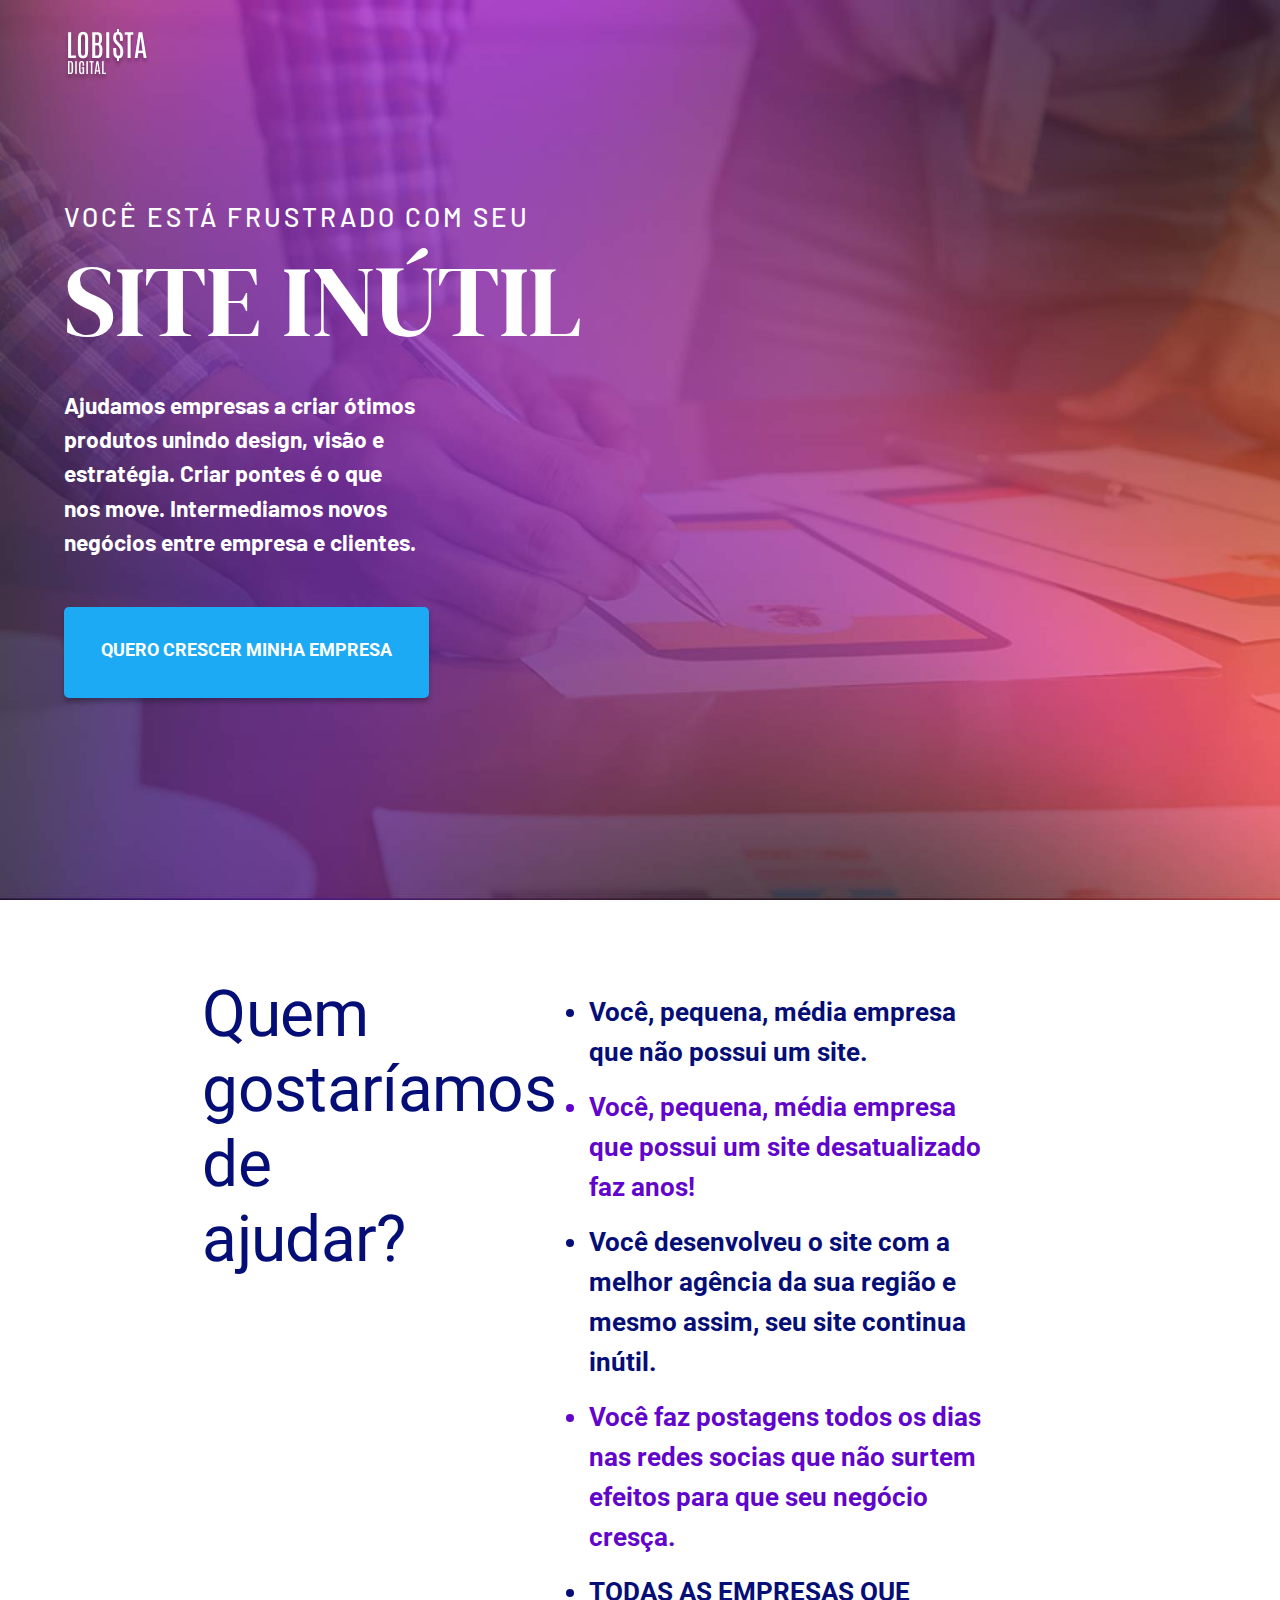
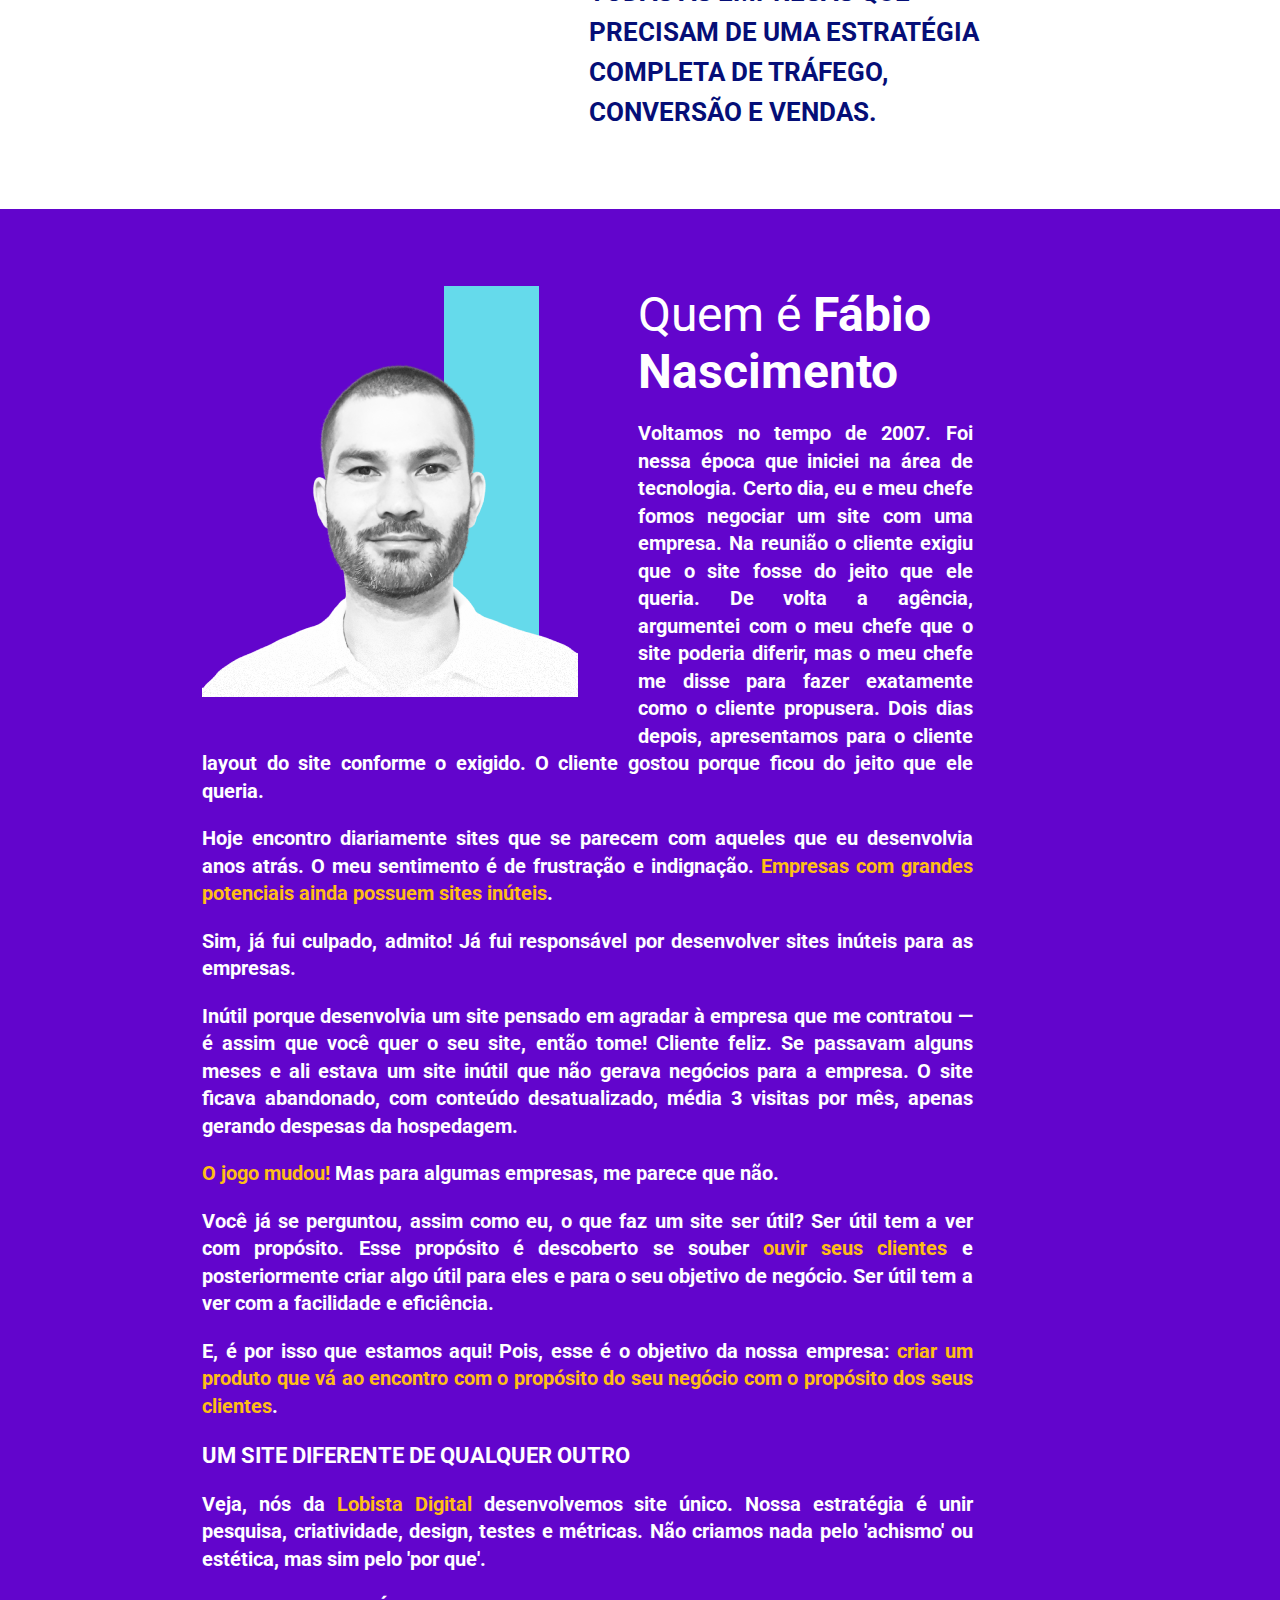
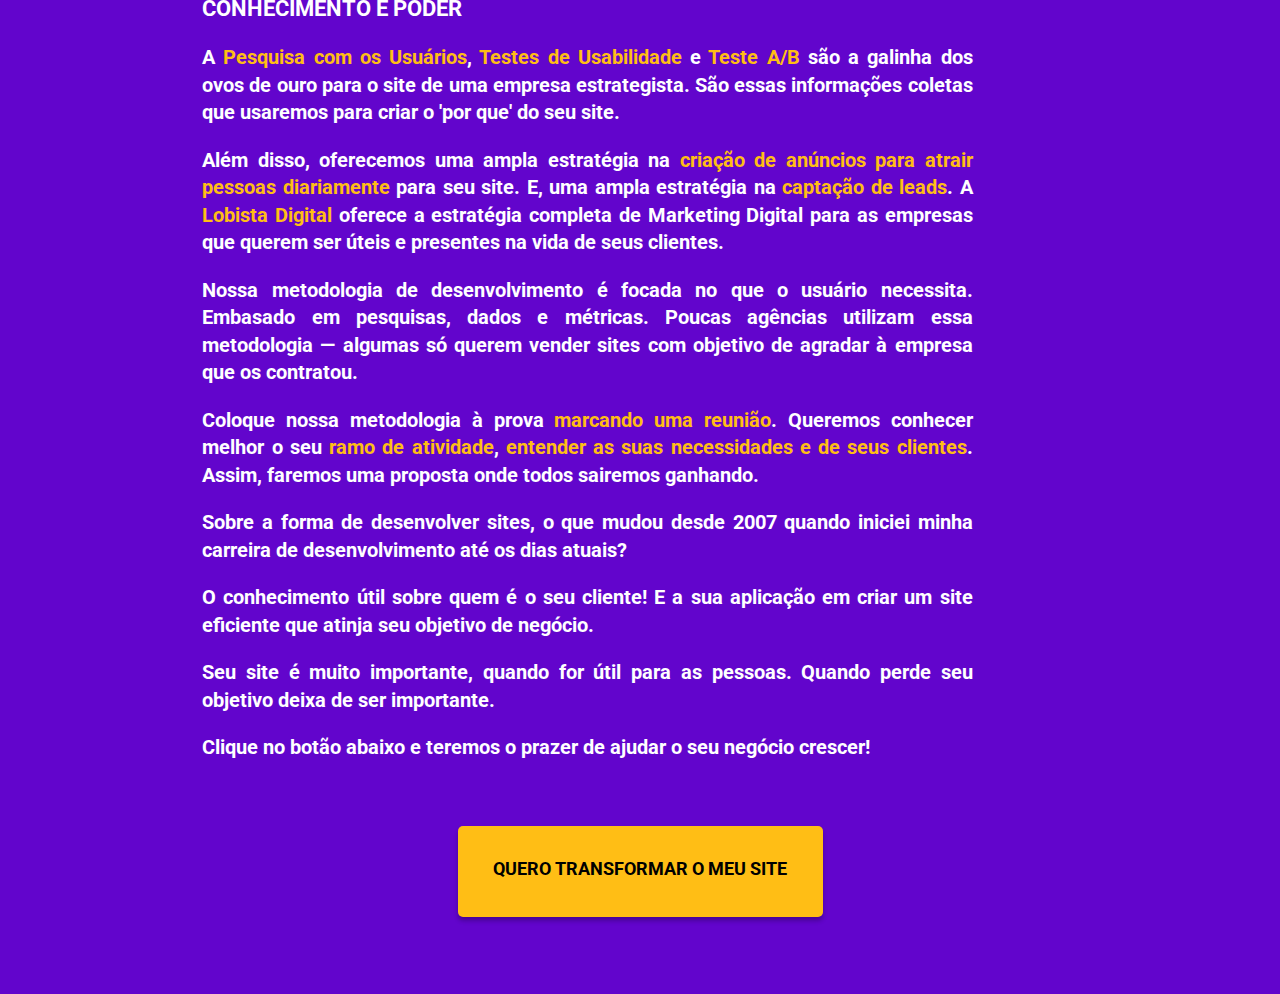
==== index.html @ ce74a732 "first commit" ====
<!DOCTYPE html>
<html lang="pt-BR">
<head>
    <meta charset="UTF-8">
    <meta http-equiv="X-UA-Compatible" content="IE=edge">
    <meta name="viewport" content="width=device-width, initial-scale=1.0">
    <title>Lobista Digital - Criar pontes é o que nos move.</title>
    <link rel="stylesheet" href="./styles/template.css">
    <link rel="icon" href="https://raw.githubusercontent.com/fabionascimento1/lobistadigital/main/images/iconLobista.png" sizes="192x192">
    <link rel="apple-touch-icon-precomposed" href="https://raw.githubusercontent.com/fabionascimento1/lobistadigital/main/images/iconLobista.png">
    <meta name="msapplication-TileImage" content="https://raw.githubusercontent.com/fabionascimento1/lobistadigital/main/images/iconLobista.png">
    <script id="mcjs">!function(c,h,i,m,p){m=c.createElement(h),p=c.getElementsByTagName(h)[0],m.async=1,m.src=i,p.parentNode.insertBefore(m,p)}(document,"script","https://chimpstatic.com/mcjs-connected/js/users/970617e19f73274f27d35c016/f97d72f4cf1926f8567472466.js");</script>
</head>
<body>
<!--https://lobistadigital.vercel.app/--> 
<div id="myModal" class="modal">

    <!-- Modal content -->
    <div class="modal-content">
      <div class="close">&times;</div>
      <p><!-- Begin Mailchimp Signup Form -->
        <div id="mc_embed_signup">
            <form action="https://app.us5.list-manage.com/subscribe/post?u=970617e19f73274f27d35c016&amp;id=2331b0700a" method="post" id="mc-embedded-subscribe-form" name="mc-embedded-subscribe-form" class="validate" target="_blank" novalidate>
                <div id="mc_embed_signup_scroll">
                <h2>VAMOS
                    CONVERSAR
                    SOBRE O SEU
                    PROJETO?</h2>
            <div class="indicates-required"><span class="asterisk">*</span> Campo Obrigatório</div>
            <div class="mc-field-group">
                <label for="mce-EMAIL">Seu email  <span class="asterisk">*</span>
            </label>
                <input type="email" value="" name="EMAIL" placeholder="Seu e-mail" class="required email mc_embed_signup__text" id="mce-EMAIL">
            </div>
            <div class="mc-field-group">
                <label for="mce-FNAME">Seu Nome </label>
                <input type="text" value="" name="FNAME" placeholder="Seu nome" class="mc_embed_signup__text" id="mce-FNAME">
            </div>
            <div class="mc-field-group">
                <label for="mce-SITE">Seu site </label>
                <input type="text" value="" name="SITE" placeholder="www.seusite.com.br" class="mc_embed_signup__text" id="mce-SITE">
            </div>
            <div class="mc-field-group">
                <label for="mce-WHATSAPP">Seu whatsApp </label>
                <input type="text" value="" name="WHATSAPP" placeholder="Número do WhatsApp" class="mc_embed_signup__text" id="mce-WHATSAPP">
            </div>
                <div id="mce-responses" class="clear">
                    <div class="response" id="mce-error-response" style="display:none"></div>
                    <div class="response" id="mce-success-response" style="display:none"></div>
                </div>    <!-- real people should not fill this in and expect good things - do not remove this or risk form bot signups-->
                <div style="position: absolute; left: -5000px;" aria-hidden="true"><input type="text" name="b_970617e19f73274f27d35c016_2331b0700a" tabindex="-1" value=""></div>
                <div class="clear"><input type="submit" value="Enviar Agora" name="subscribe" id="mc-embedded-subscribe" class="button"></div>
                </div>
            </form>
        </div>
        <script type='text/javascript' src='//s3.amazonaws.com/downloads.mailchimp.com/js/mc-validate.js'></script><script type='text/javascript'>(function($) {window.fnames = new Array(); window.ftypes = new Array();fnames[0]='EMAIL';ftypes[0]='email';fnames[1]='FNAME';ftypes[1]='text';fnames[2]='SITE';ftypes[2]='text';fnames[3]='WHATSAPP';ftypes[3]='text'; /**
         * Translated default messages for the $ validation plugin.
         * Locale: PT_PT
         */
        $.extend($.validator.messages, {
            required: "Campo de preenchimento obrigat&oacute;rio.",
            remote: "Por favor, corrija este campo.",
            email: "Por favor, introduza um endere&ccedil;o eletr&oacute;nico v&aacute;lido.",
            url: "Por favor, introduza um URL v&aacute;lido.",
            date: "Por favor, introduza uma data v&aacute;lida.",
            dateISO: "Por favor, introduza uma data v&aacute;lida (ISO).",
            number: "Por favor, introduza um n&uacute;mero v&aacute;lido.",
            digits: "Por favor, introduza apenas d&iacute;gitos.",
            creditcard: "Por favor, introduza um n&uacute;mero de cart&atilde;o de cr&eacute;dito v&aacute;lido.",
            equalTo: "Por favor, introduza de novo o mesmo valor.",
            accept: "Por favor, introduza um ficheiro com uma extens&atilde;o v&aacute;lida.",
            maxlength: $.validator.format("Por favor, n&atilde;o introduza mais do que {0} caracteres."),
            minlength: $.validator.format("Por favor, introduza pelo menos {0} caracteres."),
            rangelength: $.validator.format("Por favor, introduza entre {0} e {1} caracteres."),
            range: $.validator.format("Por favor, introduza um valor entre {0} e {1}."),
            max: $.validator.format("Por favor, introduza um valor menor ou igual a {0}."),
            min: $.validator.format("Por favor, introduza um valor maior ou igual a {0}.")
        });}(jQuery));var $mcj = jQuery.noConflict(true);</script>
        <!--End mc_embed_signup--></p>
    </div>
  
  </div>
    <div class="background">
        <div class="container">
            <header id="header" class="header">
                <div class="header__content">
                    <a href="#"><img src="./images/logo-lobista-digital.png" title="Lobista Digital - Criar pontes é o que nos move." /></a>
                </div>
            </header>

            <section id="cta1" class="cta1">
                <span class="cta1__title-small">Você está frustrado com seu</span>
                <h1 class="cta1__title"> site inútil</h1>

                <p class="cta1__description">
                    <strong>Ajudamos empresas a criar ótimos produtos unindo design, visão e estratégia. Criar pontes é o que nos move. Intermediamos novos negócios entre empresa e clientes. </strong>
                </p>
                <div id="myBtn" class="cta1__btn">
                    <a id="myBtn" href="#">quero crescer minha empresa</a>
                </div>
            </section>
        </div>
    </div>

    <div class="container">
        <div class="who">
            <h2 class="who__title">Quem gostaríamos de ajudar?</h2>
            <ul class="who__list">
                <li class="who__item">Você, pequena, média empresa que não possui um site.</li>
                <li class="who__item who__item-third ">Você, pequena, média empresa que possui um site desatualizado faz anos!</li>
                <li class="who__item">Você desenvolveu o site com a melhor agência da sua região e mesmo assim, seu site continua inútil.</li>
                <li class="who__item who__item-third">Você faz postagens todos os dias nas redes socias que não surtem efeitos para que seu negócio cresça.</li>
                <li class="who__item">TODAS AS EMPRESAS QUE PRECISAM DE UMA ESTRATÉGIA COMPLETA DE TRÁFEGO, CONVERSÃO E VENDAS.</li>
            </ul>
        </div>
    </div>

    <div class="bio">
        <div class="container">
            <div class="bio__content">
                <div class="bio__description">
        
                        <img src="./images/fabionascimento.png" alt="Fabio Nascimento" class="bio__image">
                        <h3 class="bio__title">Quem é <span>Fábio Nascimento</span></h3>
                        <div class="bio__copy">
                            <p>Voltamos no tempo de 2007. Foi nessa época que iniciei na área de tecnologia. Certo dia, eu e meu chefe fomos negociar um site com uma empresa. Na reunião o cliente exigiu que o site fosse do jeito que ele queria. De volta a agência, argumentei com o meu chefe que o site poderia diferir, mas o meu chefe me disse para fazer exatamente como o cliente propusera. Dois dias depois, apresentamos para o cliente layout do site conforme o exigido. O cliente gostou porque ficou do jeito que ele queria.</p>
                            <p>Hoje encontro diariamente sites que se parecem com aqueles que eu desenvolvia anos atrás. O meu sentimento é de frustração e indignação. <strong class="bio__description-strong">
                                Empresas com grandes potenciais ainda possuem sites inúteis</strong>.</p>
                            <p>Sim, já fui culpado, admito! Já fui responsável por desenvolver sites inúteis para as empresas.</p>
                            <p>Inútil porque desenvolvia um site pensado em agradar à empresa que me contratou — é assim que você quer o seu site, então tome! Cliente feliz. Se passavam alguns meses e ali estava um site inútil que não gerava negócios para a empresa. O site ficava abandonado, com conteúdo desatualizado, média 3 visitas por mês, apenas gerando despesas da hospedagem.</p>
                            <p><strong class="bio__description-strong">O jogo mudou!</strong> Mas para algumas empresas, me parece que não.</p>
                            <p>Você já se perguntou, assim como eu, o que faz um site ser útil? Ser útil tem a ver com propósito. Esse propósito é descoberto se souber <strong class="bio__description-strong">ouvir seus clientes</strong> e posteriormente criar algo útil para eles e para o seu objetivo de negócio. Ser útil tem a ver com a facilidade e eficiência.</p>
                            <p>E, é por isso que estamos aqui! Pois, esse é o objetivo da nossa 
                                empresa:  <strong class="bio__description-strong">criar um produto que vá ao encontro com o propósito do seu negócio com o propósito dos seus clientes</strong>.</p>
                            <p><strong class="bio__description-title">Um site diferente de qualquer outro</strong></p>
                            <p>Veja, nós da <strong class="bio__description-strong">Lobista Digital</strong> desenvolvemos site único. Nossa estratégia é unir pesquisa, criatividade, design, testes e métricas. Não criamos nada pelo 'achismo' ou estética, mas sim pelo 'por que'.
                            </p>
                            <p><strong class="bio__description-title">Conhecimento é Poder</strong></p>
                            <p>A <strong class="bio__description-strong">Pesquisa com os Usuários</strong>, <strong class="bio__description-strong">Testes de Usabilidade</strong> e <strong class="bio__description-strong">Teste A/B</strong> são a galinha dos ovos de ouro para o site de uma empresa estrategista. São essas informações coletas que usaremos para criar o 'por que' do seu site.                    </p>
                            <p>Além disso, oferecemos uma ampla estratégia na <strong class="bio__description-strong">criação de anúncios para atrair pessoas diariamente</strong> 
                                para seu site. E, uma ampla estratégia na <strong class="bio__description-strong">captação de leads</strong>. A 
                                <strong class="bio__description-strong">Lobista Digital</strong> oferece a estratégia completa de Marketing Digital para as empresas que querem ser úteis e presentes na vida de seus clientes.                    </p>
                            <p>Nossa metodologia de desenvolvimento é focada no que o usuário necessita. Embasado em pesquisas, dados e métricas. Poucas agências utilizam essa metodologia — algumas só querem vender sites com objetivo de agradar à empresa que os contratou.                    </p>
                            <p>Coloque nossa metodologia à prova <strong class="bio__description-strong">marcando uma reunião</strong>. Queremos conhecer melhor o seu <strong class="bio__description-strong">
                                ramo de atividade</strong>, <strong class="bio__description-strong">entender as suas necessidades e de seus clientes</strong>. Assim, faremos uma proposta onde todos sairemos ganhando.
                            </p>
                            <p>Sobre a forma de desenvolver sites, o que mudou desde 2007 quando iniciei minha carreira de desenvolvimento até os dias atuais?
                            </p>
                            <p>O conhecimento útil sobre quem é o seu cliente! E a sua aplicação em criar um site eficiente que atinja seu objetivo de negócio.
                            </p>
                            <p>Seu site é muito importante, quando for útil para as pessoas. Quando perde seu objetivo deixa de ser importante.</p>
                            <p>Clique no botão abaixo e teremos o prazer de ajudar o seu negócio crescer!
                            </p>
                        </div>
                </div>
            </div>
            <div id="myBtn2" class="grid-center">
                <a id="myBtn2" class="cta1__btn" href="#">quero transformar o meu site</a>
            </div>
        </div>
    </div>
   <script src="./js/script.js"></script>
   <!-- Global site tag (gtag.js) - Google Analytics -->
<script async src="https://www.googletagmanager.com/gtag/js?id=G-QREJMREE2Z"></script>
<script>
  window.dataLayer = window.dataLayer || [];
  function gtag(){dataLayer.push(arguments);}
  gtag('js', new Date());

  gtag('config', 'G-QREJMREE2Z');
</script>

<!-- Facebook Pixel Code -->
<script>
    !function(f,b,e,v,n,t,s)
    {if(f.fbq)return;n=f.fbq=function(){n.callMethod?
    n.callMethod.apply(n,arguments):n.queue.push(arguments)};
    if(!f._fbq)f._fbq=n;n.push=n;n.loaded=!0;n.version='2.0';
    n.queue=[];t=b.createElement(e);t.async=!0;
    t.src=v;s=b.getElementsByTagName(e)[0];
    s.parentNode.insertBefore(t,s)}(window, document,'script',
    'https://connect.facebook.net/en_US/fbevents.js');
    fbq('init', '930750377651366');
    fbq('track', 'PageView');
  </script>
  <noscript><img height="1" width="1" style="display:none"
    src="https://www.facebook.com/tr?id=930750377651366&ev=PageView&noscript=1"
  /></noscript>
  <!-- End Facebook Pixel Code -->
</body>
</html>
---- styles/template.css ----
@import url('https://fonts.googleapis.com/css2?family=Barlow:wght@300;500&family=DM+Serif+Display&family=Roboto:wght@300;700&display=swap');
/* 
font-family: 'Barlow', sans-serif;
font-family: 'DM Serif Display', serif;
font-family: 'Roboto', sans-serif;
*/
:root {
    --primary-color: #7BE0ED;
    --second-color: #050E77;
    --third-color: #6205cc;
    --white-color: #fff;
    --call-to-action-color: #1DAAF5;
    --call-to-action2-color: rgb(255,190,21);

}
html, body, div, span, applet, object, iframe, h1, h2, h3, h4, h5, h6, p, blockquote, pre, a, abbr, acronym, address, big, cite, code, del, dfn, em, img, ins, kbd, q, s, samp, small, strike, strong, sub, sup, tt, var, b, u, i, center, dl, dt, dd, ol, ul, li, fieldset, form, label, legend, table, caption, tbody, tfoot, thead, tr, th, td, article, aside, canvas, details, embed, figure, figcaption, footer, header, hgroup, menu, nav, output, ruby, section, summary, time, mark, audio, video {
    margin: 0;
    padding: 0;
    border: 0;
    font-size: 100%;
    font: inherit;
    vertical-align: baseline;
}

body {
    font-family: 'Barlow', sans-serif;
}


.container{
    max-width: 100%;
    padding: 0 5%;
    margin: 0 auto;
}

.background{
    background-image: url("../images/background.jpg");
    height: 100vh;
    background-size: cover;
    background-repeat: no-repeat;
}

.header__content{
    padding-top: 24px;
}

.cta1{
    margin-top: 115px;
}
.cta1__title-small{
    font-size: 1.625rem;
    letter-spacing: 3px;
    text-transform: uppercase;
    font-weight: 500;
    color: var(--white-color);
}

.cta1__title{
    font-size: 6.25rem;
    text-transform: uppercase;
    letter-spacing: -0.01em;
    font-family: 'DM Serif Display', serif;
    color: var(--white-color);
}

.cta1__description{
    width:  380px;
    margin-top: 44px;
    font-size: 1.425rem;
    line-height: 1.5;
    margin: 1.125rem 0 3rem;
    max-width: 22.3125rem;
    width: 100%;
    font-weight: 300;
    color: var(--white-color);
}

.cta1__description strong{
    font-weight: bold;
}

.cta1__btn{
    margin-top: 44px;
    width: 365px;
    height: 66px;
    background: #1DAAF5;
    box-shadow: 0px 4px 4px rgba(0, 0, 0, 0.25);
    border-radius: 5px;
    text-align: center;
    padding-top: 25px;
}
.cta1__btn:hover{
    background: #0d9deb;
}
.cta1__btn a {
    font-family: 'Roboto', sans-serif;
    font-style: normal;
    font-weight: bold;
    font-size: 18px;
    line-height: 35px;
    text-transform: uppercase;
    color: var(--white-color);
    text-decoration: none;

}

@media (min-width: 320px) and (max-width: 540px) {
  
    .cta1{
        margin-top: 85px;
    }
    .cta1__title-small{
        font-size: 1rem;
        letter-spacing: 2px;
    }
    
    .cta1__title{
        font-size: 3.8em;
        letter-spacing: -0.01em;
    }
    
    .cta1__description{
        width:  90%;
        margin-top: 24px;
        font-size: 1rem;
        line-height: 1.5;
        font-weight: normal;
    }
    
    
    .cta1__btn{
        margin-top: 44px;
        width: 85%;
        height: 55px;
        box-shadow: 0px 4px 4px rgba(0, 0, 0, 0.25);
        padding-top: 18px;
        cursor: pointer;
    }
    
    .cta1__btn a {
        font-style: normal;
        font-weight: bold;
        font-size: 15px;
        line-height: 35px;
    }
    
  }

  @media (min-width: 280px) and (max-width: 320px) {
  
    .cta1{
        margin-top: 75px;
        text-align: center;
    }
    .cta1__title-small{
        font-size: 0.9rem;
        letter-spacing: 2px;
    }
    
    .cta1__title{
        font-size: 3.3em;
        letter-spacing: -0.01em;
    }
    
    .cta1__description{
        width:  100%;
        margin-top: 24px;
        font-size: 1rem;
        line-height: 1.5;
        width: 100%;
        font-weight: normal;
    }
    
    
    .cta1__btn{
        margin-top: 44px;
        width: 100%;
        height: 55px;
        box-shadow: 0px 4px 4px rgba(0, 0, 0, 0.25);
        padding-top: 18px;
    }
    
    .cta1__btn a {
        font-style: normal;
        font-weight: bold;
        font-size: 16px;
        line-height: 35px;
    }
    
  }

.who{
    display: grid;
    width: 76%;
    grid-template-columns: 27% 67%;
    padding: 77px 0;
    margin-left: 12%;
}

.who__title{
    font-size: 4rem;
    letter-spacing: -0.01em;
    color: var(--second-color);
    font-family: 'Roboto', sans-serif;
}

.who__list{
    margin-left: 150px;
    width: 70%;
}
.who__item{
    font-family: 'Roboto', sans-serif;
    font-size: 1.6rem;
    font-weight: bold;
    line-height: 2.5rem;
    margin-top: 15px;
    color: var(--second-color);
}

.who__item-third{
    color: var(--third-color);
}

@media (min-width:768px) and (max-width: 1024px) {
    .who{
        display: grid;
        grid-template-columns: 25% 75%;
        padding: 70px 0;
        width: 100%;
        margin-left: 0;
    }
    
    .who__title{
        font-size: 2.4rem;
        letter-spacing: -0.01em;
        color: var(--second-color);
    }
    
    .who__list{
        margin-left: 70px;
    }
    .who__item{
        font-family: 'Roboto', sans-serif;
        font-size: 1.3rem;
        font-weight: bold;
        line-height: 2.3rem;
        margin-top: 15px;
        color: var(--second-color);
    }
    
    .who__item-third{
        color: var(--third-color);
    }
}

@media (min-width:280px) and (max-width: 767px) {
    .who{
        display: block;
        padding: 50px 0;
        width: 100%;
        margin-left: 0;
    }
    
    .who__title{
        font-size: 2.1rem;
        letter-spacing: -0.01em;
        color: var(--second-color);
    }
    
    .who__list{
        margin-left: 15px;
        margin-top: 35px;
        width: 96%;
    }
    .who__item{
        font-family: 'Roboto', sans-serif;
        font-size: 1rem;
        font-weight: bold;
        line-height: 1.8rem;
        margin-top: 15px;
        color: var(--second-color);
    }
    
    .who__item-third{
        color: var(--third-color);
    }
}

.bio{
    background-color: var(--third-color);
    padding: 77px 0;
}
.bio__content{
    padding-left: 12%;
}
.bio__description{
    width: 76%;
}
.bio__title{
    font-family: 'Roboto', sans-serif;
    color: var(--white-color);
    font-size: 3rem;
    margin-bottom: 20px;
}
.bio__title span{
    font-weight: bold;
}
.bio__image{
    float: left;
    margin-right: 60px;
    margin-bottom: 40px;
}
.bio__description p{
    font-family: 'Roboto', sans-serif;
    font-weight: bold;
    color: var(--white-color);
    margin-bottom: 20px;
    line-height: 1.375;
    font-size: 1.25rem;
    text-align: justify;
   
}
.bio__description-strong{
    color: var(--call-to-action2-color);
}
.bio__description-title{
    font-size: 1.4rem;
    text-transform: uppercase;
}
.grid-center{
    display: flex;
    justify-content: center;
    
}
.grid-center a{
    font-family: 'Roboto', sans-serif;
    font-style: normal;
    font-weight: bold;
    font-size: 18px;
    line-height: 35px;
    text-transform: uppercase;
    color: #000;
    box-shadow: 0px 4px 4px rgba(0, 0, 0, 0.25);
    text-decoration: none;
    background-color:var(--call-to-action2-color);
}

.grid-center a:hover{
    background-color:rgb(226, 162, 0);;
}

@media (min-width:768px) and (max-width: 1024px) {
    .bio{
        background-color: var(--third-color);
        padding: 77px 0;
    }
    .bio__content{
        padding-left: 0%;
    }
    .bio__description{
        width: 100%;
    }
    .bio__title{
        font-family: 'Roboto', sans-serif;
        color: var(--white-color);
        font-size: 2rem;
        margin-bottom: 20px;
    }
    .bio__title span{
        font-weight: bold;
    }
    .bio__image{
        float: left;
        margin-right: 60px;
        margin-bottom: 40px;
    }
    .bio__description p{
        font-family: 'Roboto', sans-serif;
        font-weight: bold;
        color: var(--white-color);
        margin-bottom: 20px;
        line-height: 1.375;
        font-size: 1rem;
        text-align: justify;
       
    }
    .bio__description-strong{
        color: var(--call-to-action2-color);
    }
    .bio__description-title{
        font-size: 1.4rem;
        text-transform: uppercase;
    }
}


@media (min-width:280px) and (max-width: 767px) {
    .bio{
        background-color: var(--third-color);
        padding: 77px 0;
    }
    .bio__content{
        padding-left: 0%;
    }
    .bio__description{
        width: 100%;
        display: flex;
        flex-direction: column;
    }
    .bio__title{
        font-family: 'Roboto', sans-serif;
        color: var(--white-color);
        font-size: 2rem;
        margin-bottom: 20px;
        order: 1;
    }
    .bio__title span{
        font-weight: bold;
    }
    .bio__image{
        float: none;
        margin-right: 0px;
        margin-bottom: 30px;
        width: 100%;
        order: 2;
    }
    .bio__copy{
        order: 3;
    }
    .bio__description p{
        font-family: 'Roboto', sans-serif;
        font-weight: bold;
        color: var(--white-color);
        margin-bottom: 20px;
        line-height: 1.375;
        font-size: 1rem;
        text-align: justify;
        letter-spacing: -0.02em;
       
    }
    .bio__description-strong{
        color: var(--call-to-action2-color);
    }
    .bio__description-title{
        font-size: 1rem;
        text-transform: uppercase;
    }
    .grid-center a{
        font-size: 16px;
    }
}
/* The Modal (background) */
.modal {
    display: none; /* Hidden by default */
    position: fixed; /* Stay in place */
    z-index: 1; /* Sit on top */
    left: 0;
    top: 0;
    width: 100%; /* Full width */
    height: 100%; /* Full height */
    overflow: auto; /* Enable scroll if needed */
    background-color: rgb(0,0,0); /* Fallback color */
    background-color: rgba(0,0,0,0.6); /* Black w/ opacity */
  }
  
  /* Modal Content/Box */
  .modal-content {
    background-color: #f6f6f6;
    margin: 5% auto; /* 15% from the top and centered */
    padding: 40px;
    border: 1px solid #888;
    width: 80%; /* Could be more or less, depending on screen size */
  }
  
  /* The Close Button */
  .close {
    color: #000;
    float: right;
    font-size: 38px;
    font-weight: bold;
  }
  
  .close:hover,
  .close:focus {
    color: black;
    text-decoration: none;
    cursor: pointer;
  }

#mc_embed_signup{
    clear:left; 
    font: 14px Helvetica,Arial,sans-serif;
}

#mc_embed_signup h2{
    font-size: 2.8rem;
    font-weight: bold;
    margin-bottom: 50px;
    font-family: 'DM Serif Display', serif;
}
.indicates-required{
    margin: 0px 0 30px 0;
    color: #333;
}
#mc_embed_signup label{
    display: block;
    margin-bottom: 4px;
}
.mc_embed_signup__text{
    margin-bottom: 20px;
    padding: 10px 0px 10px 10px;
    width: 320px;
    border: 2px rgb(207, 207, 207) solid;
    font-size: 16px;
    font-weight: 400;
}
#mc-embedded-subscribe{
    margin-top: 24px;
    width: 320px;
    height: 66px;
    background: #1DAAF5;
    box-shadow: 0px 4px 4px rgba(0, 0, 0, 0.25);
    border-radius: 5px;
    text-align: center;
    padding-top: 25px;
    color: var(--white-color);
    font-size: 22px;
    font-weight: bold;
    padding: 20px 0;
    border:0;
}
#mc-embedded-subscribe:hover{
    background: #0c92da; 
}
#mce-responses{
    padding: 12px 5px;
    margin: 15px 0;
}
#mce-success-response{
    font-size: 18px;
    font-weight: bold;
    color: rgb(30, 170, 26);
    background-color: antiquewhite;
    padding: 5px 10px;
}

@media (min-width:280px) and (max-width: 420px) {
    .modal-content {
        background-color: #f6f6f6;
        margin: 5% auto; /* 15% from the top and centered */
        padding: 5%;
        width: 90%; /* Could be more or less, depending on screen size */
      }
      #mc_embed_signup h2{
        font-size: 2.2rem;
        font-weight: bold;
        margin-bottom: 40px;
        font-family: 'DM Serif Display', serif;
    }
    .mc_embed_signup__text{
        margin-bottom: 20px;
        padding: 10px 0px 10px 10px;
        width: 90%;
        border: 2px rgb(207, 207, 207) solid;
        font-size: 16px;
        font-weight: 400;
    }
    #mc-embedded-subscribe{
        margin-top: 24px;
        width: 90%;
        height: 66px;
        background: #1DAAF5;
        box-shadow: 0px 4px 4px rgba(0, 0, 0, 0.25);
        border-radius: 5px;
        text-align: center;
        padding-top: 25px;
        color: var(--white-color);
        font-size: 22px;
        font-weight: bold;
        padding: 20px 0;
        border:0;
    }
}
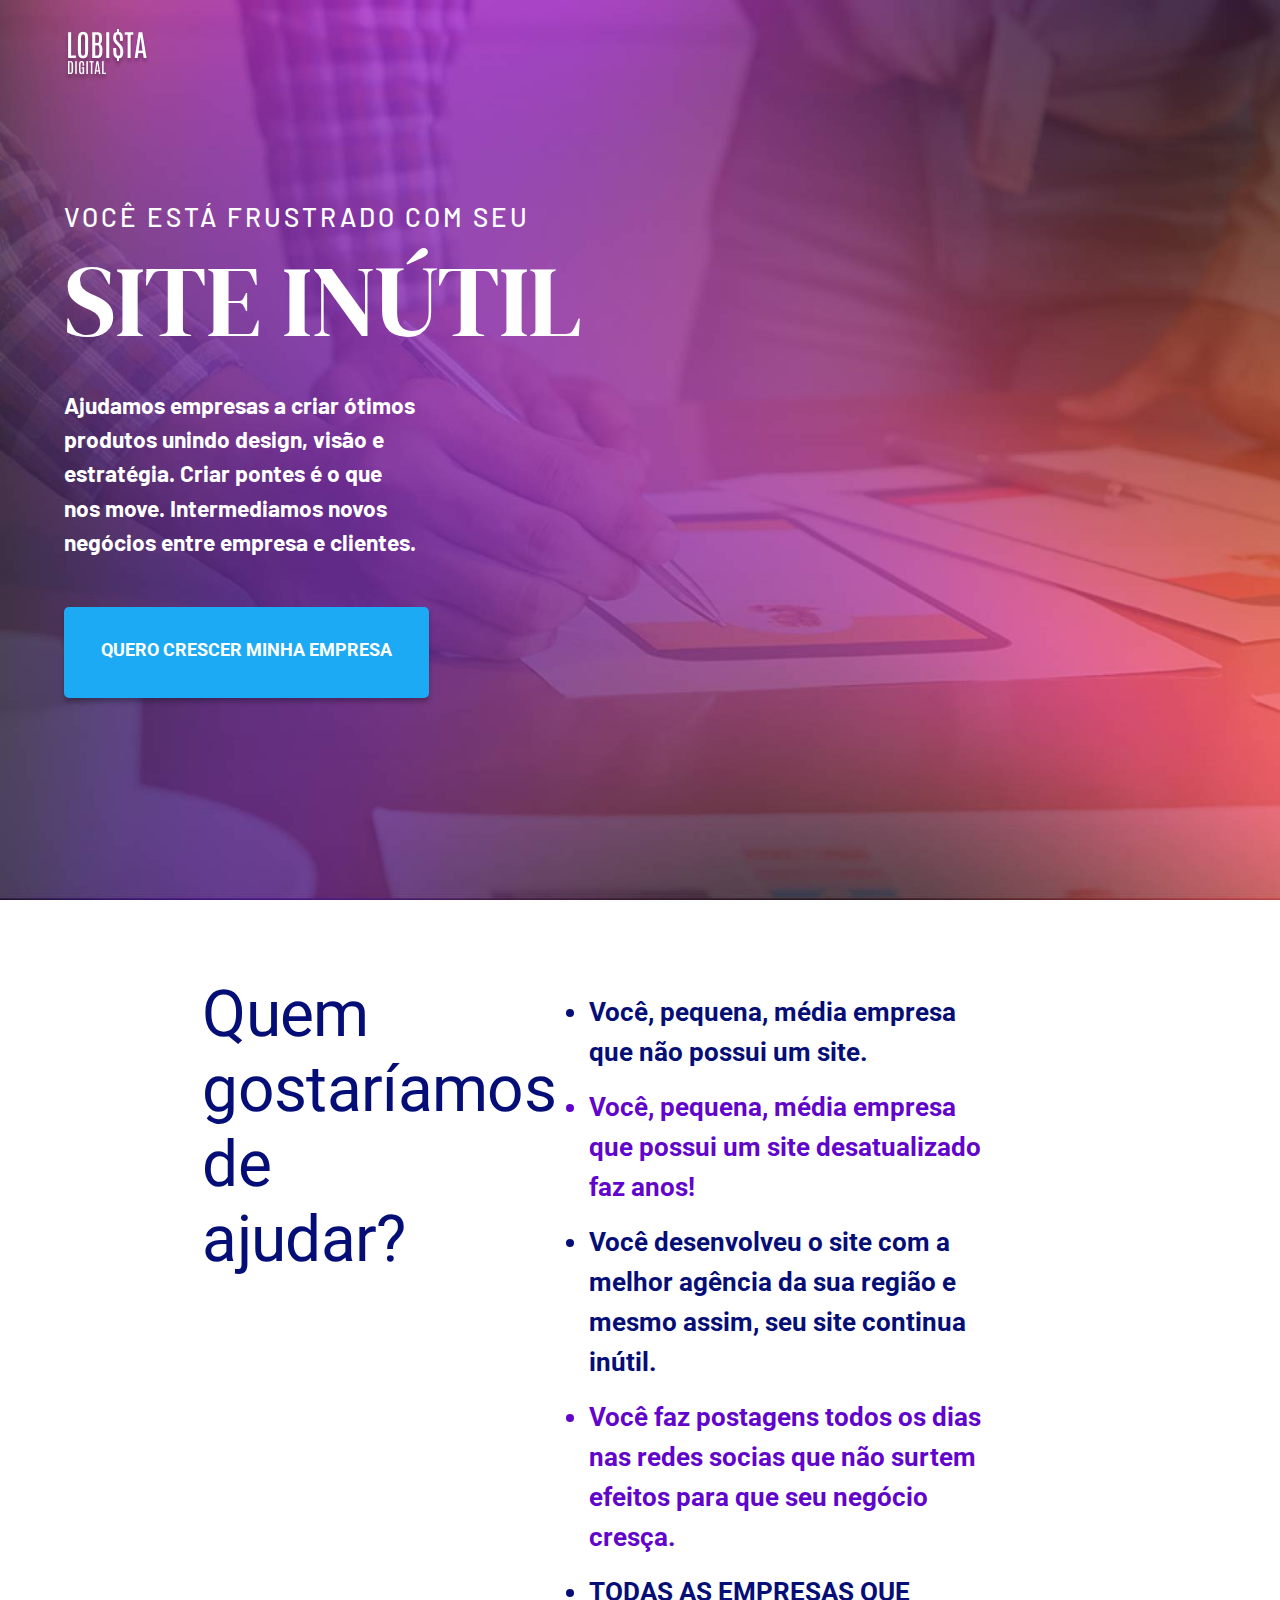
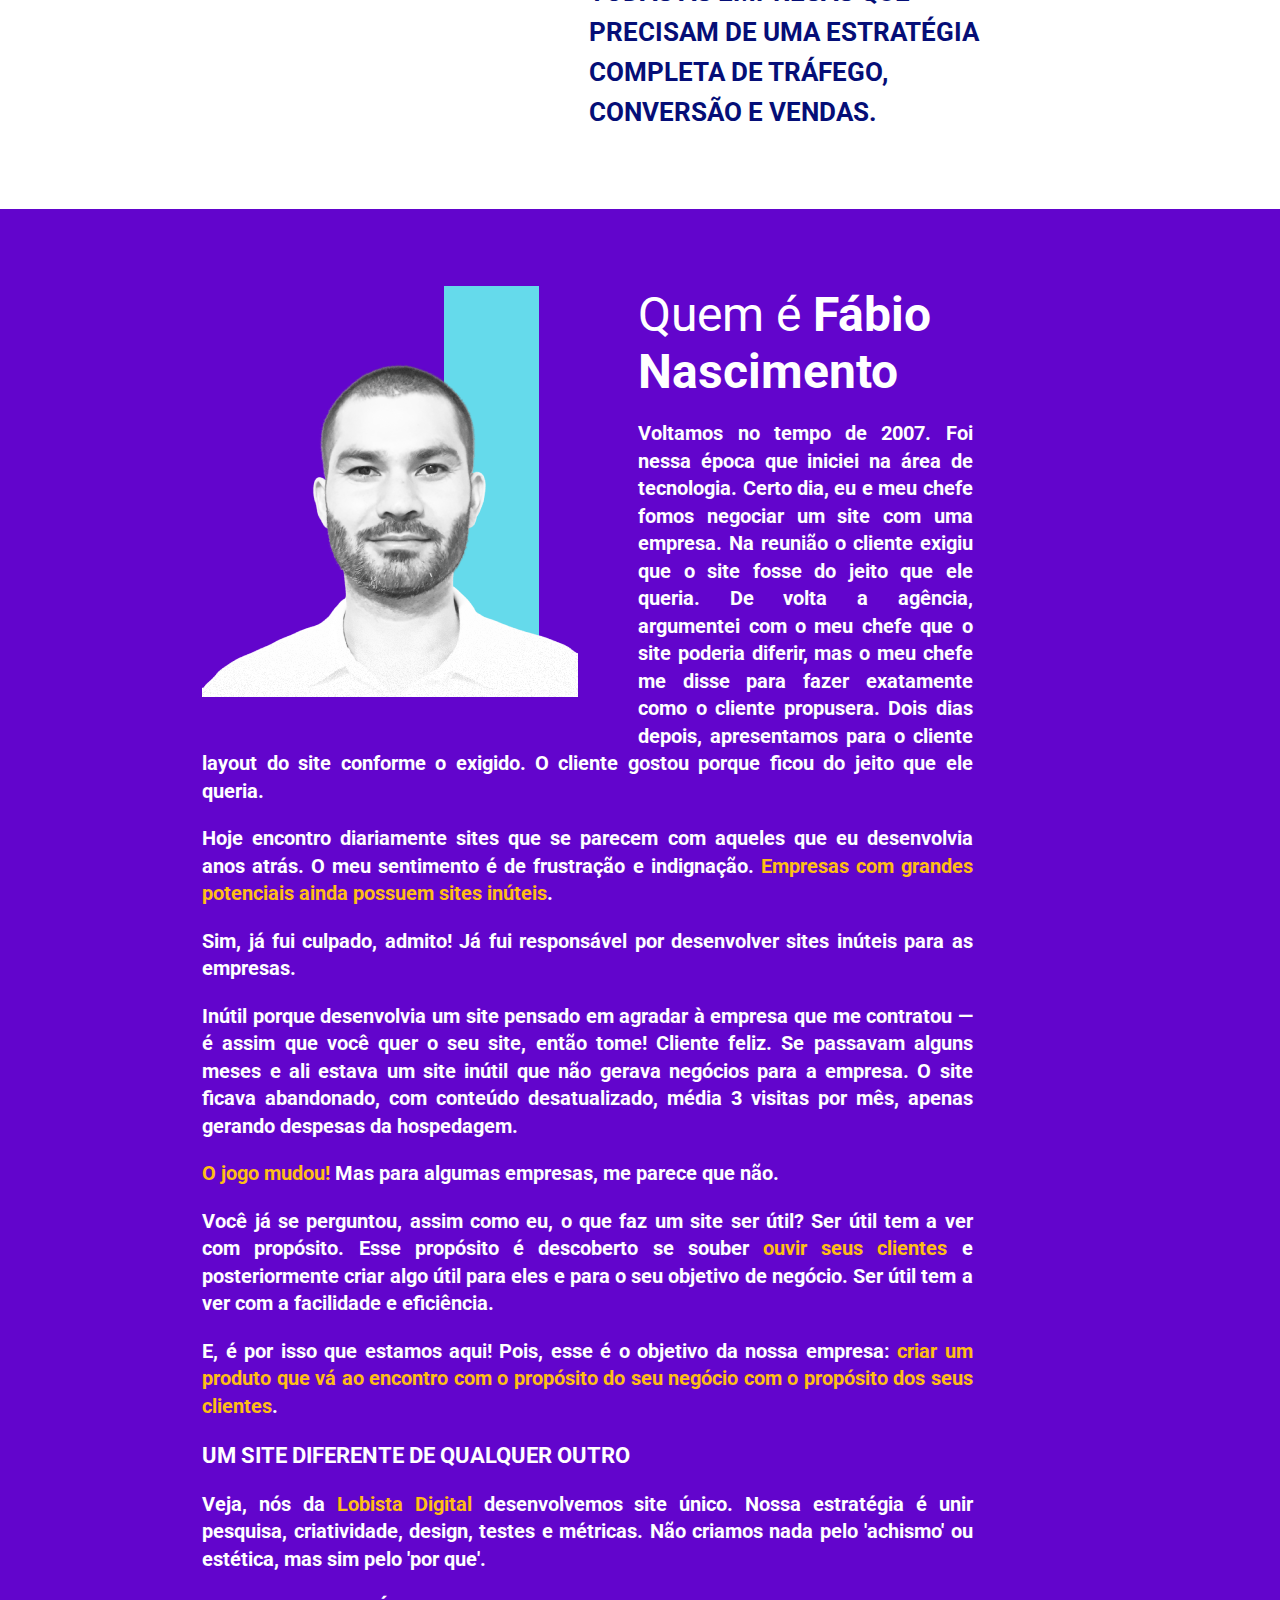
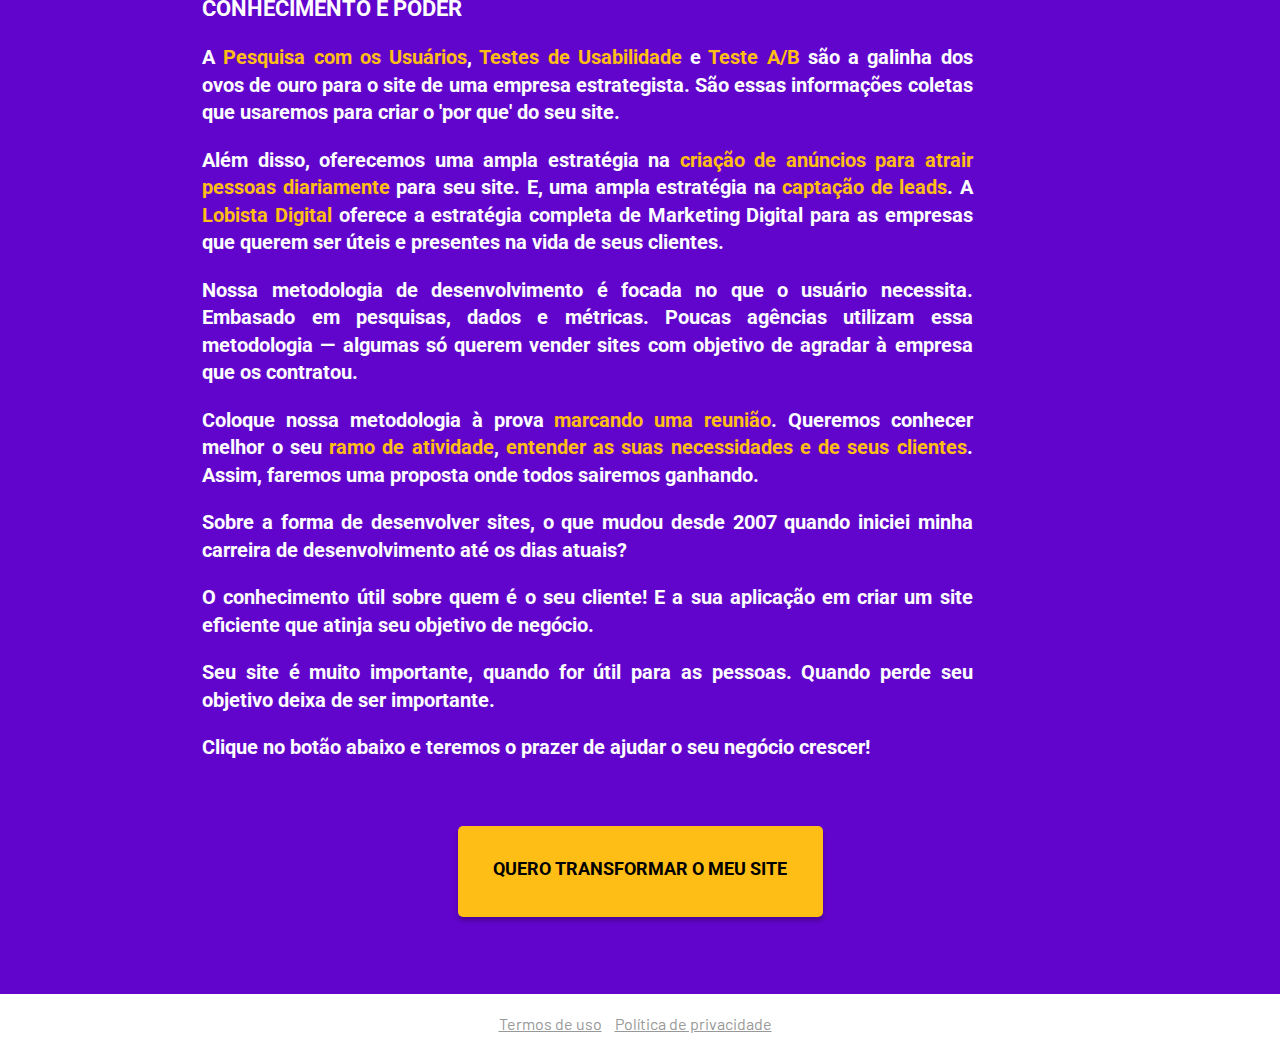
==== commit 203631d3: "first commit" ====
--- a/index.html
+++ b/index.html
@@ -5,6 +5,7 @@
     <meta http-equiv="X-UA-Compatible" content="IE=edge">
     <meta name="viewport" content="width=device-width, initial-scale=1.0">
     <title>Lobista Digital - Criar pontes é o que nos move.</title>
+    <meta name="facebook-domain-verification" content="efqx3jsd5r8cmqbiz8bpb8izsf94vi" />
     <link rel="stylesheet" href="./styles/template.css">
     <link rel="icon" href="https://raw.githubusercontent.com/fabionascimento1/lobistadigital/main/images/iconLobista.png" sizes="192x192">
     <link rel="apple-touch-icon-precomposed" href="https://raw.githubusercontent.com/fabionascimento1/lobistadigital/main/images/iconLobista.png">
@@ -159,6 +160,12 @@
             </div>
         </div>
     </div>
+    <div class="container">
+        <div class="footerlinks">
+            <a href="/termos.html">Termos de uso</a>
+            <a href="/politica.html">Política de privacidade</a>
+        </div>
+    </div>
    <script src="./js/script.js"></script>
    <!-- Global site tag (gtag.js) - Google Analytics -->
 <script async src="https://www.googletagmanager.com/gtag/js?id=G-QREJMREE2Z"></script>
--- a/styles/template.css
+++ b/styles/template.css
@@ -584,5 +584,15 @@
 }
 
 
-
-
+.footerlinks{
+    text-align: center;
+    padding: 20px 0px;
+}
+
+.footerlinks a{
+    color: rgb(153, 153, 153);
+    margin-right: 10px;
+}
+
+
+
